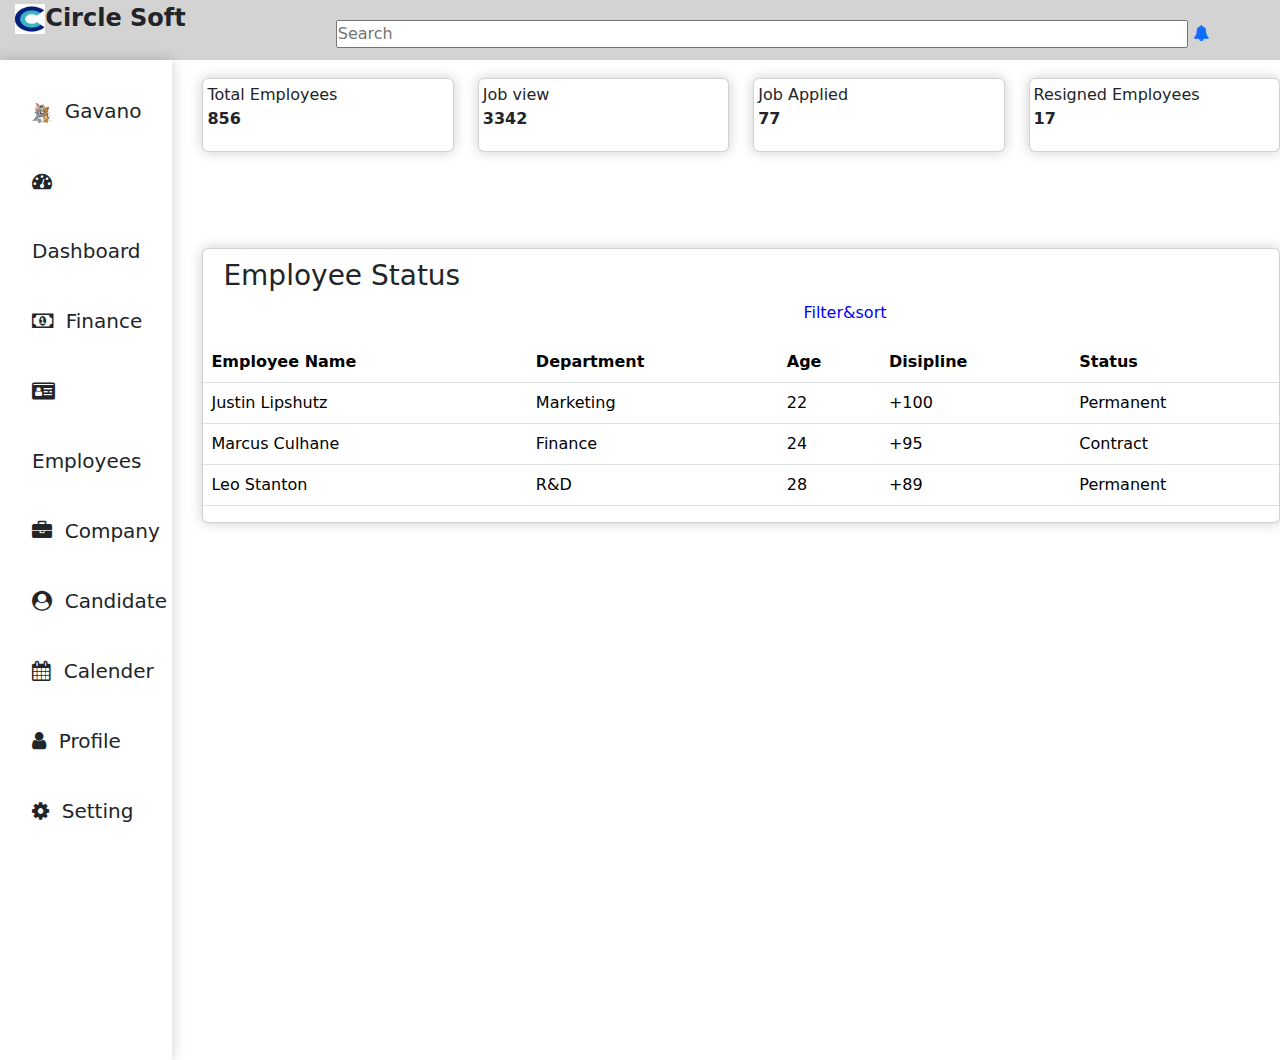
==== index.html @ 7384702a "Initial Setup" ====
<!DOCTYPE html>
<html lang="en">
<head>
    <meta charset="UTF-8">
    <meta http-equiv="X-UA-Compatible" content="IE=edge">
    <meta name="viewport" content="width=device-width, initial-scale=1.0">
    <title>Project</title>

    <link rel="stylesheet" href="style.css">
    <link rel="stylesheet" href="https://cdn.jsdelivr.net/npm/bootstrap@5.2.3/dist/css/bootstrap.min.css">
    <script src="https://cdn.jsdelivr.net/npm/bootstrap@5.2.3/dist/js/bootstrap.min.js"></script>
    <script src="https://cdn.jsdelivr.net/npm/bootstrap@5.2.3/dist/js/bootstrap.bundle.min.js"></script>
    <link rel="stylesheet" href="https://cdnjs.cloudflare.com/ajax/libs/font-awesome/4.7.0/css/font-awesome.min.css">
</head>
<body>
    <div class="header">
        <span class="inner-text">
            
 <span></span> <img src="img.jpg" width="30" height="30"><span><b>Circle Soft</b></span>


        </span>
        
        <div class="center">
       <input type="search" name="" placeholder="Search" size="100">
       <a href="#"><span class="fa fa-bell"></span></a>
      </div>
    </div>
       <div class="triveni">
      <div class="sidebar">
        <p class="inner-text"></p>
        <ul>
        <li><a><span class=""></span><img src="images.jpg" width="20" height="20"><span>&nbsp Gavano</span></a></li>
        
        <li><a><span class="fa fa-dashboard"></span>&nbsp Dashboard</a></li>
        <li><a><span class="fa fa-money"></span>&nbsp Finance</a></li>
        <li><a><span class="fa fa-id-card"></span>&nbsp Employees</a></li>
        <li><a><span class="fa fa-briefcase"></span>&nbsp Company</a></li>
        <li><a><span class="fa fa-user-circle"></span>&nbsp Candidate</a></li>
        <li><a><span class="fa fa-calendar"></span>&nbsp Calender</a></li>
        <li><a><span class="fa fa-user"></span>&nbsp Profile</a></li>
        <li><a><span class="fa fa-gear"></span>&nbsp Setting</a></li>
        </ul>
      </div>
      
      <div class="content" style="width: 100%">
        <span class="inner-text"></span>
        
        <div class="row">
            <div class="col-sm-3">
                
                <div class="card p-1 mt-2">

                    Total Employees
                    
                    <p><b>856</b></p>

                </div>
            </div>
            <div class=" col-sm-3">
                <div class="card p-1 mt-2">
                    Job view
                    <p><b>3342</b></p>
                </div>
            </div>
            <div class="col-sm-3">
                <div class="card p-1 mt-2">
                    Job Applied
                    <p><b>77</b></p>
                </div>
            </div>
            <div class=" col-sm-3">
            <div class="card p-1 mt-2">
                 Resigned Employees
                 <p><b>17</b></p>
                </div>
            </div>
            


      </div><br><br><br><br>
      <div class="card1">
        <div class="card">

        <table class="table">

            <h3 style="padding-top:10px;padding-left: 20px;">Employee Status</h3>
            <p style="padding-left:600px; padding-bottom:1px;color:blue">Filter&sort</p>



<tr>

<th> Employee Name </th>

<th>Department</th>

<th>Age</th>

<th>Disipline</th>

<th>Status</th>

</tr>
<tr>
    <td>Justin Lipshutz</td>
    <td>Marketing</td>
    <td>22</td>
    <td>+100</td>
<td>Permanent</td>   
</tr>
<tr>
    <td>Marcus Culhane</td>
    <td>Finance</td>
    <td>24</td>
    <td>+95</td>
<td>Contract</td>   
</tr>
<tr>
    <td>Leo Stanton</td>
    <td>R&D</td>
    <td>28</td>
    <td>+89</td>
<td >Permanent</td>   
</tr>
      </div>   
    </div>
</body>
</html>
---- style.css ----
body{
	min-height: 100vh;
	
  }
  
.sidebar{
  
	left:0;
	width:200px;
	height:1000px;
	background:#FFFFFF;
	box-shadow: 0 0 13px 0 rgba(0, 0, 0, 0.2), 0 0px 0px 0 rgba(0, 0, 0, 0.14);
}

.inner-text{
	
	font-size:24px;
}
.sidebar ul a{
	display:block;
	
	line-height: 70px;
	font-size:20px;
	color:black;
	
  }
  ul li:hover a{
	padding-left:5px;

  }

  *{
	margin:0;
	padding:0;
	list-style:none;
	text-decoration: none;
	
	
  }
  
  .header{
	height:60px;
	background-color: lightgrey;
	display:flex;
	
	
  }
  .center{
	padding-left: 150px;
	padding-top:20px;
	
  }
  .triveni{
	min-height:calc(100vh-100px);
	display: flex;
	


  }
  .content{
    padding-left:30px;
    padding-top: 10px;
  }
    
  .card,th,td {

    border: 1px solid black;
	background:#FFFFFF;
	box-shadow: 0 0 13px 0 rgba(0, 0, 0, 0.2), 0 0px 0px 0 rgba(0, 0, 0, 0.14);

  }
  
  
  
  .card:hover{
	box-shadow: rgba(17, 17, 26, 0.1) 0px 4px 16px, rgba(17, 17, 26, 0.05) 0px 8px 32px;
  }
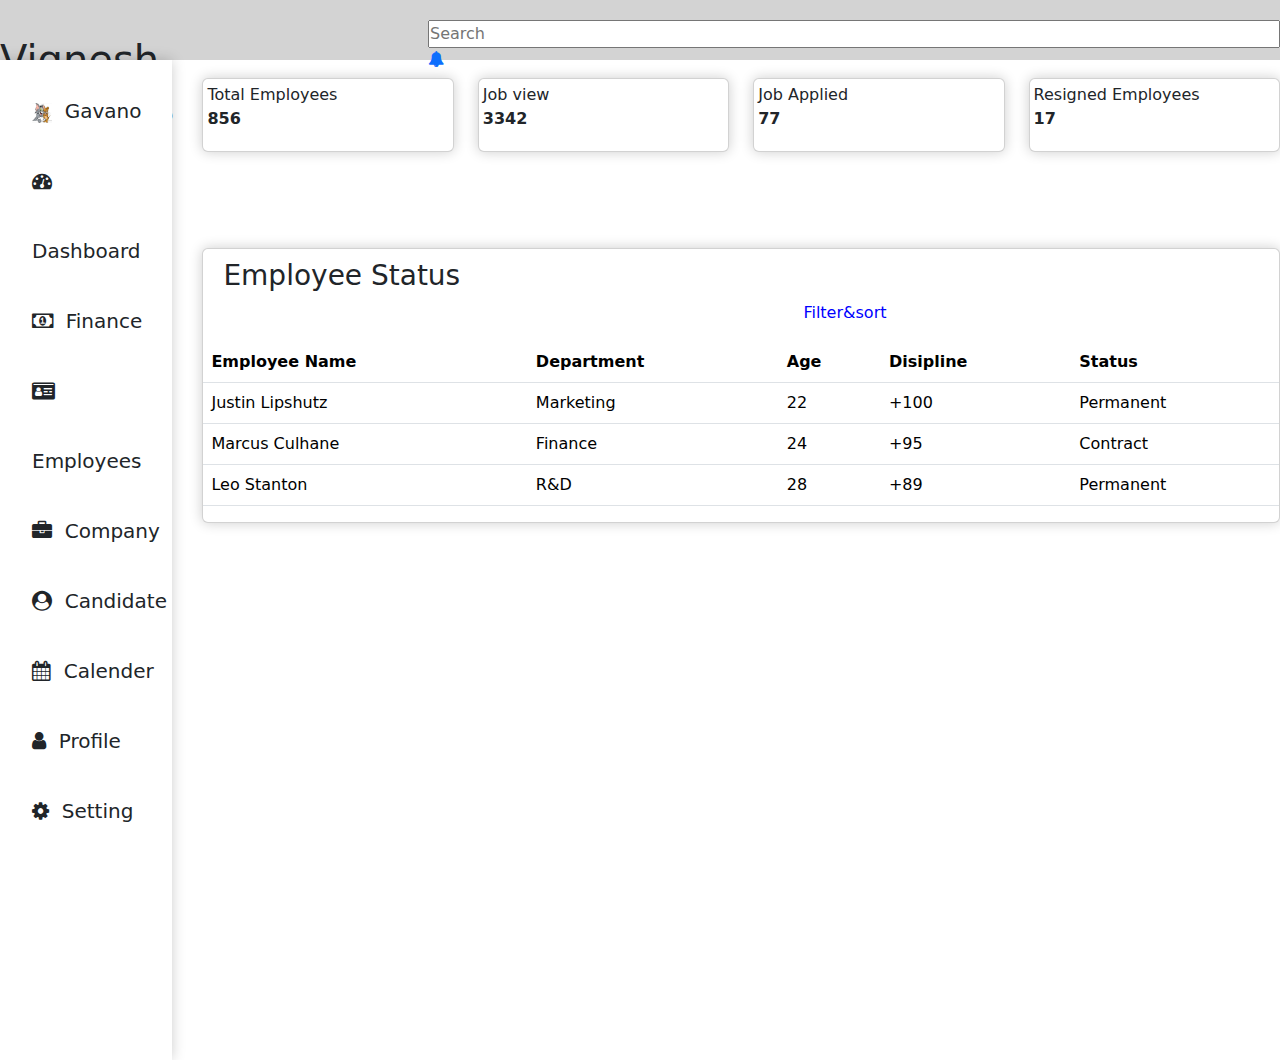
==== commit 49289d90: "Vignesh has done some changes" ====
--- a/index.html
+++ b/index.html
@@ -1,5 +1,6 @@
 <!DOCTYPE html>
 <html lang="en">
+
 <head>
     <meta charset="UTF-8">
     <meta http-equiv="X-UA-Compatible" content="IE=edge">
@@ -12,118 +13,121 @@
     <script src="https://cdn.jsdelivr.net/npm/bootstrap@5.2.3/dist/js/bootstrap.bundle.min.js"></script>
     <link rel="stylesheet" href="https://cdnjs.cloudflare.com/ajax/libs/font-awesome/4.7.0/css/font-awesome.min.css">
 </head>
+
 <body>
     <div class="header">
         <span class="inner-text">
-            
- <span></span> <img src="img.jpg" width="30" height="30"><span><b>Circle Soft</b></span>
+
+             <span><h1>Vignesh Changes</h1></span> <img src="img.jpg" width="30" height="30"><span><b>Circle Soft</b></span>
 
 
         </span>
-        
+
         <div class="center">
-       <input type="search" name="" placeholder="Search" size="100">
-       <a href="#"><span class="fa fa-bell"></span></a>
-      </div>
+            <input type="search" name="" placeholder="Search" size="100">
+            <a href="#"><span class="fa fa-bell"></span></a>
+        </div>
     </div>
-       <div class="triveni">
-      <div class="sidebar">
-        <p class="inner-text"></p>
-        <ul>
-        <li><a><span class=""></span><img src="images.jpg" width="20" height="20"><span>&nbsp Gavano</span></a></li>
-        
-        <li><a><span class="fa fa-dashboard"></span>&nbsp Dashboard</a></li>
-        <li><a><span class="fa fa-money"></span>&nbsp Finance</a></li>
-        <li><a><span class="fa fa-id-card"></span>&nbsp Employees</a></li>
-        <li><a><span class="fa fa-briefcase"></span>&nbsp Company</a></li>
-        <li><a><span class="fa fa-user-circle"></span>&nbsp Candidate</a></li>
-        <li><a><span class="fa fa-calendar"></span>&nbsp Calender</a></li>
-        <li><a><span class="fa fa-user"></span>&nbsp Profile</a></li>
-        <li><a><span class="fa fa-gear"></span>&nbsp Setting</a></li>
-        </ul>
-      </div>
-      
-      <div class="content" style="width: 100%">
-        <span class="inner-text"></span>
-        
-        <div class="row">
-            <div class="col-sm-3">
-                
-                <div class="card p-1 mt-2">
+    <div class="triveni">
+        <div class="sidebar">
+            <p class="inner-text"></p>
+            <ul>
+                <li><a><span class=""></span><img src="images.jpg" width="20" height="20"><span>&nbsp Gavano</span></a>
+                </li>
 
-                    Total Employees
-                    
-                    <p><b>856</b></p>
+                <li><a><span class="fa fa-dashboard"></span>&nbsp Dashboard</a></li>
+                <li><a><span class="fa fa-money"></span>&nbsp Finance</a></li>
+                <li><a><span class="fa fa-id-card"></span>&nbsp Employees</a></li>
+                <li><a><span class="fa fa-briefcase"></span>&nbsp Company</a></li>
+                <li><a><span class="fa fa-user-circle"></span>&nbsp Candidate</a></li>
+                <li><a><span class="fa fa-calendar"></span>&nbsp Calender</a></li>
+                <li><a><span class="fa fa-user"></span>&nbsp Profile</a></li>
+                <li><a><span class="fa fa-gear"></span>&nbsp Setting</a></li>
+            </ul>
+        </div>
 
+        <div class="content" style="width: 100%">
+            <span class="inner-text"></span>
+
+            <div class="row">
+                <div class="col-sm-3">
+
+                    <div class="card p-1 mt-2">
+
+                        Total Employees
+
+                        <p><b>856</b></p>
+
+                    </div>
                 </div>
-            </div>
-            <div class=" col-sm-3">
-                <div class="card p-1 mt-2">
-                    Job view
-                    <p><b>3342</b></p>
+                <div class=" col-sm-3">
+                    <div class="card p-1 mt-2">
+                        Job view
+                        <p><b>3342</b></p>
+                    </div>
                 </div>
-            </div>
-            <div class="col-sm-3">
-                <div class="card p-1 mt-2">
-                    Job Applied
-                    <p><b>77</b></p>
+                <div class="col-sm-3">
+                    <div class="card p-1 mt-2">
+                        Job Applied
+                        <p><b>77</b></p>
+                    </div>
                 </div>
-            </div>
-            <div class=" col-sm-3">
-            <div class="card p-1 mt-2">
-                 Resigned Employees
-                 <p><b>17</b></p>
+                <div class=" col-sm-3">
+                    <div class="card p-1 mt-2">
+                        Resigned Employees
+                        <p><b>17</b></p>
+                    </div>
                 </div>
-            </div>
-            
-
-
-      </div><br><br><br><br>
-      <div class="card1">
-        <div class="card">
-
-        <table class="table">
-
-            <h3 style="padding-top:10px;padding-left: 20px;">Employee Status</h3>
-            <p style="padding-left:600px; padding-bottom:1px;color:blue">Filter&sort</p>
 
 
 
-<tr>
+            </div><br><br><br><br>
+            <div class="card1">
+                <div class="card">
 
-<th> Employee Name </th>
+                    <table class="table">
 
-<th>Department</th>
+                        <h3 style="padding-top:10px;padding-left: 20px;">Employee Status</h3>
+                        <p style="padding-left:600px; padding-bottom:1px;color:blue">Filter&sort</p>
 
-<th>Age</th>
 
-<th>Disipline</th>
 
-<th>Status</th>
+                        <tr>
 
-</tr>
-<tr>
-    <td>Justin Lipshutz</td>
-    <td>Marketing</td>
-    <td>22</td>
-    <td>+100</td>
-<td>Permanent</td>   
-</tr>
-<tr>
-    <td>Marcus Culhane</td>
-    <td>Finance</td>
-    <td>24</td>
-    <td>+95</td>
-<td>Contract</td>   
-</tr>
-<tr>
-    <td>Leo Stanton</td>
-    <td>R&D</td>
-    <td>28</td>
-    <td>+89</td>
-<td >Permanent</td>   
-</tr>
-      </div>   
-    </div>
+                            <th> Employee Name </th>
+
+                            <th>Department</th>
+
+                            <th>Age</th>
+
+                            <th>Disipline</th>
+
+                            <th>Status</th>
+
+                        </tr>
+                        <tr>
+                            <td>Justin Lipshutz</td>
+                            <td>Marketing</td>
+                            <td>22</td>
+                            <td>+100</td>
+                            <td>Permanent</td>
+                        </tr>
+                        <tr>
+                            <td>Marcus Culhane</td>
+                            <td>Finance</td>
+                            <td>24</td>
+                            <td>+95</td>
+                            <td>Contract</td>
+                        </tr>
+                        <tr>
+                            <td>Leo Stanton</td>
+                            <td>R&D</td>
+                            <td>28</td>
+                            <td>+89</td>
+                            <td>Permanent</td>
+                        </tr>
+                </div>
+            </div>
 </body>
+
 </html>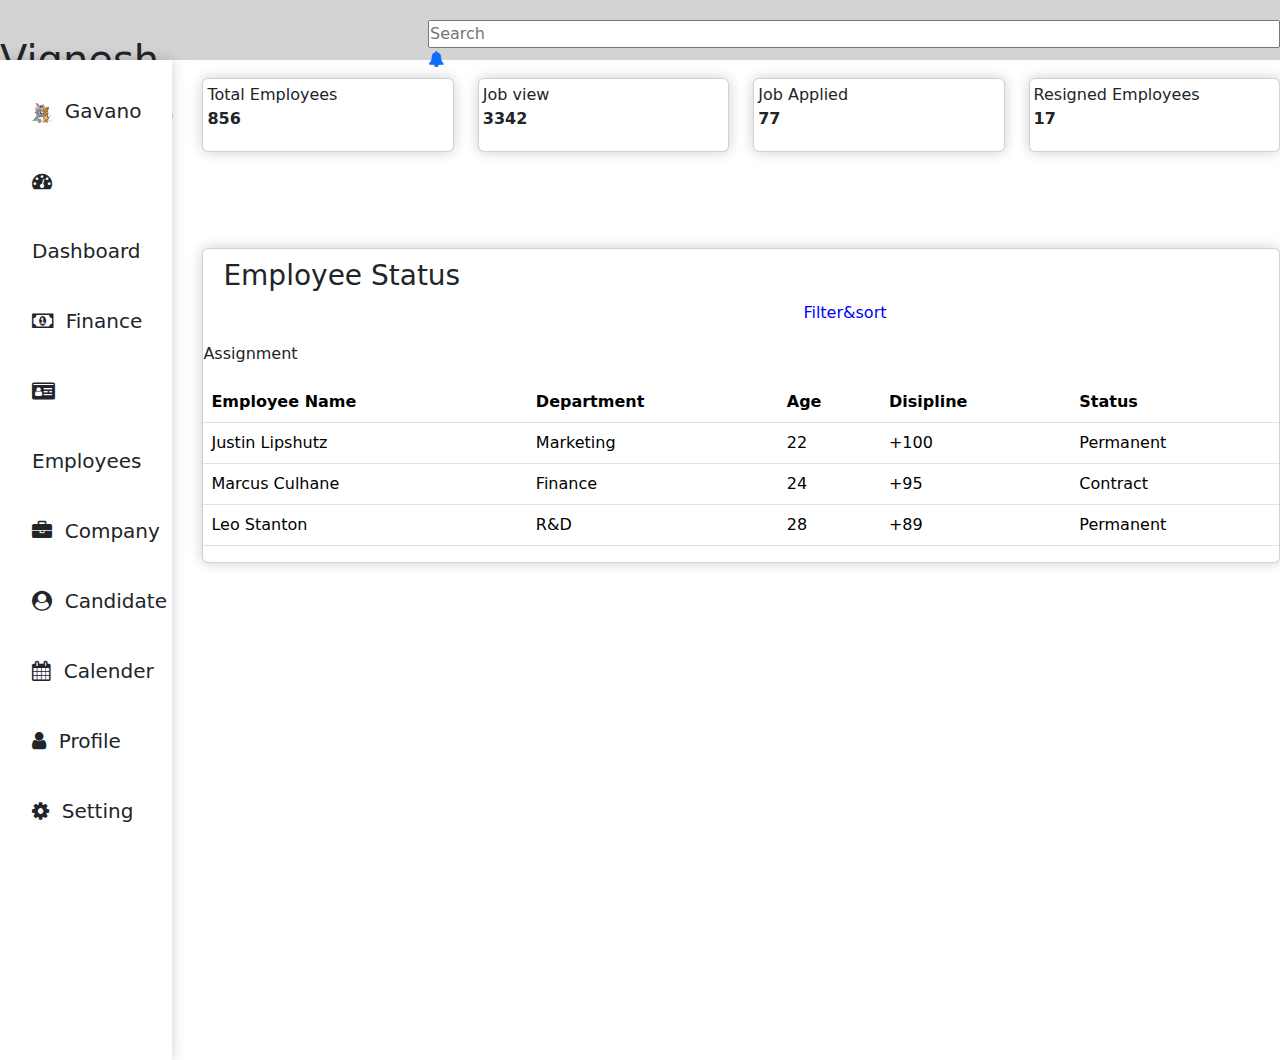
==== commit 7a5bebb1: "Assignment" ====
--- a/index.html
+++ b/index.html
@@ -128,6 +128,10 @@
                         </tr>
                 </div>
             </div>
-</body>
+
+
+            <p>Assignment</p>
+        </body>
+
 
 </html>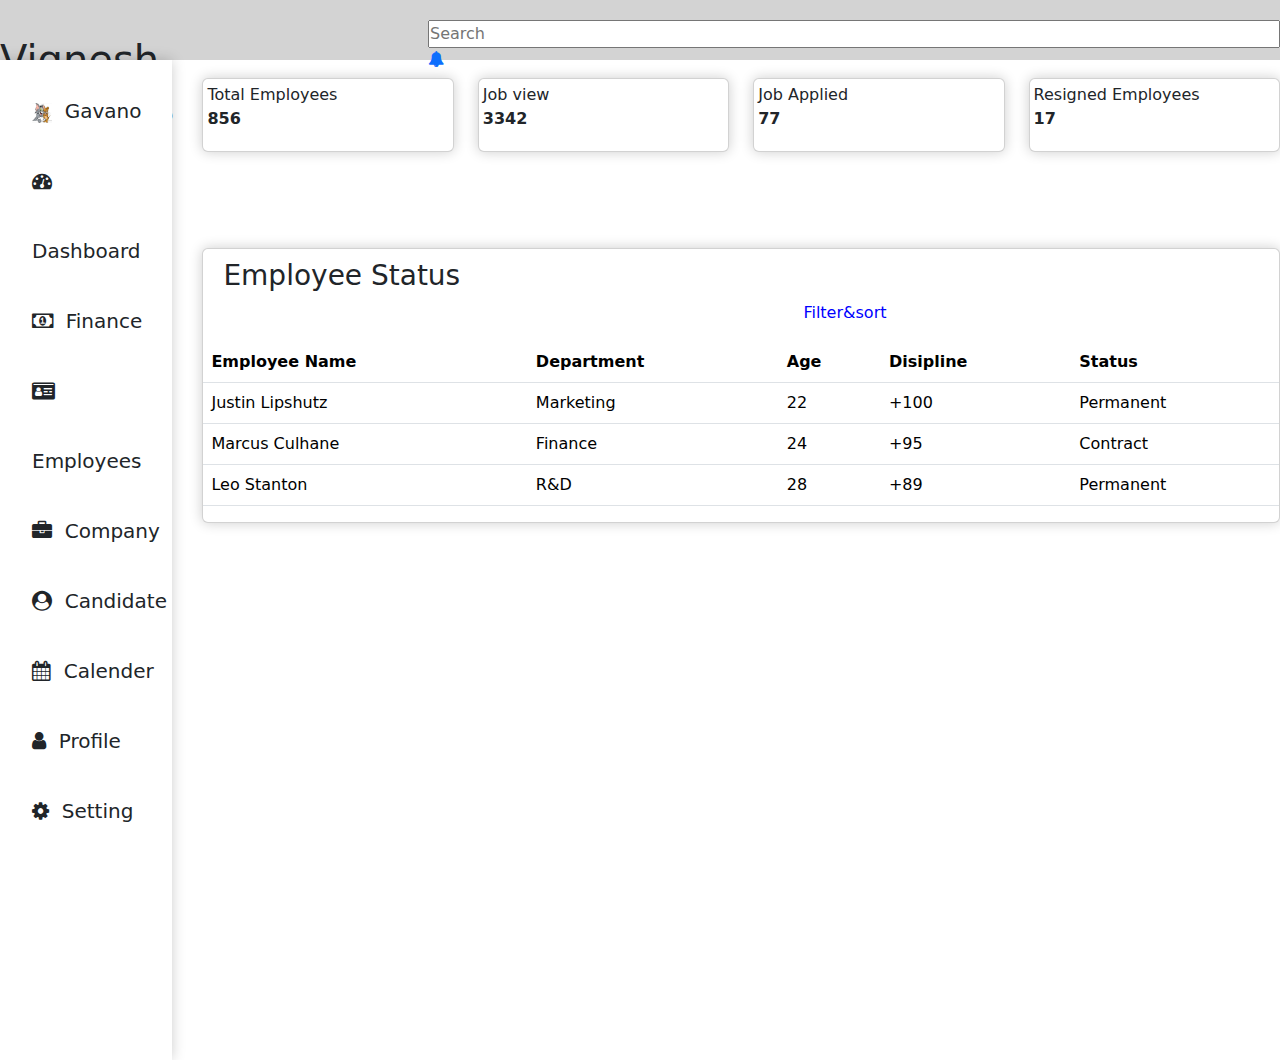
==== commit 9e321f1d: "some changes" ====
--- a/index.html
+++ b/index.html
@@ -18,7 +18,9 @@
     <div class="header">
         <span class="inner-text">
 
-             <span><h1>Vignesh Changes</h1></span> <img src="img.jpg" width="30" height="30"><span><b>Circle Soft</b></span>
+             <span>
+                <h1>Vignesh Changes</h1>
+            </span> <img src="img.jpg" width="30" height="30"><span><b>Circle Soft</b></span>
 
 
         </span>
@@ -130,8 +132,8 @@
             </div>
 
 
-            <p>Assignment</p>
-        </body>
+
+</body>
 
 
 </html>